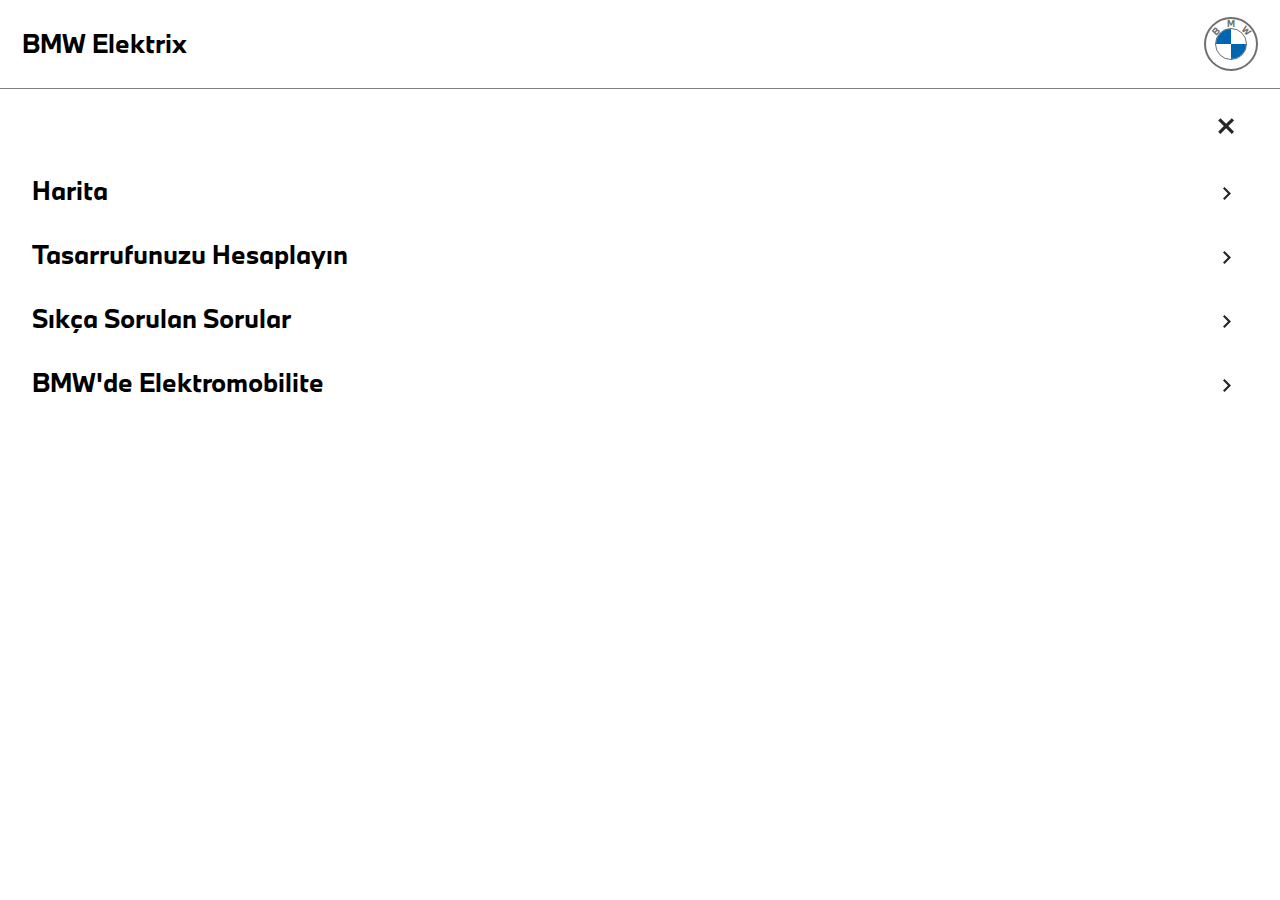
==== index.html @ 1f2c4fdc "first commit" ====
<!DOCTYPE html>
<html lang="en">

<head>
    <meta charset="UTF-8">
    <meta http-equiv="X-UA-Compatible" content="IE=edge">
    <link rel="stylesheet" href="assets/css/style.css" />
    <link href="//electrified.bmw.co.uk/fonts/BMWTypeNext-Light.woff2" rel="stylesheet" type="text/css" />
    <link href="https://electrified.bmw.co.uk/fonts/BMWTypeNext-Bold.woff2" rel="stylesheet" type="text/css" />
    <link rel="stylesheet" href="https://cdn.jsdelivr.net/npm/bootstrap@4.3.1/dist/css/bootstrap.min.css"
        integrity="sha384-ggOyR0iXCbMQv3Xipma34MD+dH/1fQ784/j6cY/iJTQUOhcWr7x9JvoRxT2MZw1T" crossorigin="anonymous">
    <meta name="viewport" content="width=device-width, initial-scale=1.0">
    <title>Document</title>
</head>

<body>
    <header>
        <div id="banner" class="d-flex flex-column mx-auto text-white">
            <div class="d-flex justify-content-start align-items-center">
                <nav>
                    <div id="main">
                        <div id="menuButton" class="container" onclick="openNav()">
                            <div class="bar"></div>
                            <div class="bar"></div>
                            <div class="bar"></div>
                        </div>
                        <div id="mySidebar" class="sidebar">
                            <div class="menuHeader d-flex justify-content-between align-items-center">
                                <div>
                                    BMW Elektrix
                                </div>
                                <div id="bmwContainer">
                                    <div id="bmw" style="border: 2px solid#6F6F6F;">
                                        <span class="b" style="color:#6F6F6F">B</span>
                                        <span class="m" style="color:#6F6F6F">M</span>
                                        <span class="w" style="color:#6F6F6F">W</span>
                                        <div class="circle-inner" style="border: 1px solid #6F6F6F;">
                                            <div class="shape s1"></div>
                                            <div class="shape s2"></div>
                                            <div class="shape s3"></div>
                                            <div class="shape s4"></div>
                                        </div>
                                    </div>
                                </div>
                            </div>
                            <div>
                                <div id="menuOptions">
                                    <div class="closeButton">
                                        <a href="javascript:void(0)" onclick="closeNav()">
                                            <i>
                                                <img src="assets/icons/Close.svg">
                                            </i>
                                        </a>
                                    </div>
                                    <ul>
                                        <li>
                                            <a href="#">
                                                <span>Harita</span>
                                                <i>
                                                    <img src="assets/icons/Path.svg">
                                                </i>
                                            </a>
                                        </li>
                                        <li>
                                            <a href="#">
                                                <span>Tasarrufunuzu Hesaplayın</span>
                                                <i>
                                                    <img src="assets/icons/Path.svg">
                                                </i>
                                            </a>
                                        </li>
                                        <li>
                                            <a href="#">
                                                <span>Sıkça Sorulan Sorular</span>
                                                <i>
                                                    <img src="assets/icons/Path.svg">
                                                </i>
                                            </a>
                                        </li>
                                        <li>
                                            <a href="#">
                                                <span>BMW'de Elektromobilite</span>
                                                <i>
                                                    <img src="assets/icons/Path.svg">
                                                </i>
                                            </a>
                                        </li>
                                    </ul>
                                </div>
                            </div>
                        </div>
                    </div>
                    <div id="bannerNav"
                        class="d-flex justify-content-between align-items-center border-bottom collapse navbar-collapse">
                        <div id="BMWElektrix">
                            <span>BMW Elektriğin Öncüleri</span>
                        </div>
                        <div>
                            <a href="#">Harita</a>
                        </div>
                        <div>
                            <a href="#">Tasarrufunuzu Hesaplayın</a>
                        </div>
                        <div>
                            <a href="#">BMW'de Elektromobilite</a>
                        </div>
                        <div>
                            <a href="#">SSS</a>
                        </div>
                    </div>
                </nav>
                <div id="bmwContainer">
                    <div id="bmw">
                        <span class="b">B</span><span class="m">M</span><span class="w">W</span>
                        <div class="circle-inner">
                            <div class="shape s1"></div>
                            <div class="shape s2"></div>
                            <div class="shape s3"></div>
                            <div class="shape s4"></div>
                        </div>
                    </div>
                </div>
            </div>
            <div id="bannerTexts">
                <div style="font-size: 48px;">BMW ELECTRIFIED.</div>
                <div style="font-size: 24px;">TASARRAFUNUZU HESAPLAYIN.</div>
            </div>
        </div>
    </header>

    <footer>

    </footer>

</body>

<script src="assets/js/index.js"></script>
<script src="https://code.jquery.com/jquery-3.3.1.slim.min.js"
    integrity="sha384-q8i/X+965DzO0rT7abK41JStQIAqVgRVzpbzo5smXKp4YfRvH+8abtTE1Pi6jizo"
    crossorigin="anonymous"></script>
<script src="https://cdn.jsdelivr.net/npm/popper.js@1.14.7/dist/umd/popper.min.js"
    integrity="sha384-UO2eT0CpHqdSJQ6hJty5KVphtPhzWj9WO1clHTMGa3JDZwrnQq4sF86dIHNDz0W1"
    crossorigin="anonymous"></script>
<script src="https://cdn.jsdelivr.net/npm/bootstrap@4.3.1/dist/js/bootstrap.min.js"
    integrity="sha384-JjSmVgyd0p3pXB1rRibZUAYoIIy6OrQ6VrjIEaFf/nJGzIxFDsf4x0xIM+B07jRM"
    crossorigin="anonymous"></script>

</html>
---- assets/css/style.css ----
@import "./_reboot.css";
@import "./header.css";

@font-face {
  font-family: 'BMWTypeNext-Light';
  src:  url('../fonts/BMWTypeNext-Light.woff2') format('woff2');
  src:  url('../fonts/BMWTypeNext-Light.woff2') format('woff');
}

@font-face {
  font-family: 'BMWTypeNext-Bold';
  src:  url('../fonts/BMWTypeNext-Bold.woff2') format('woff2');
  src:  url('../fonts/BMWTypeNext-Bold.woff2') format('woff');
}

body {
  margin: auto;
  width: 1440px;
  font-family: BMWTypeNext-Light;
}
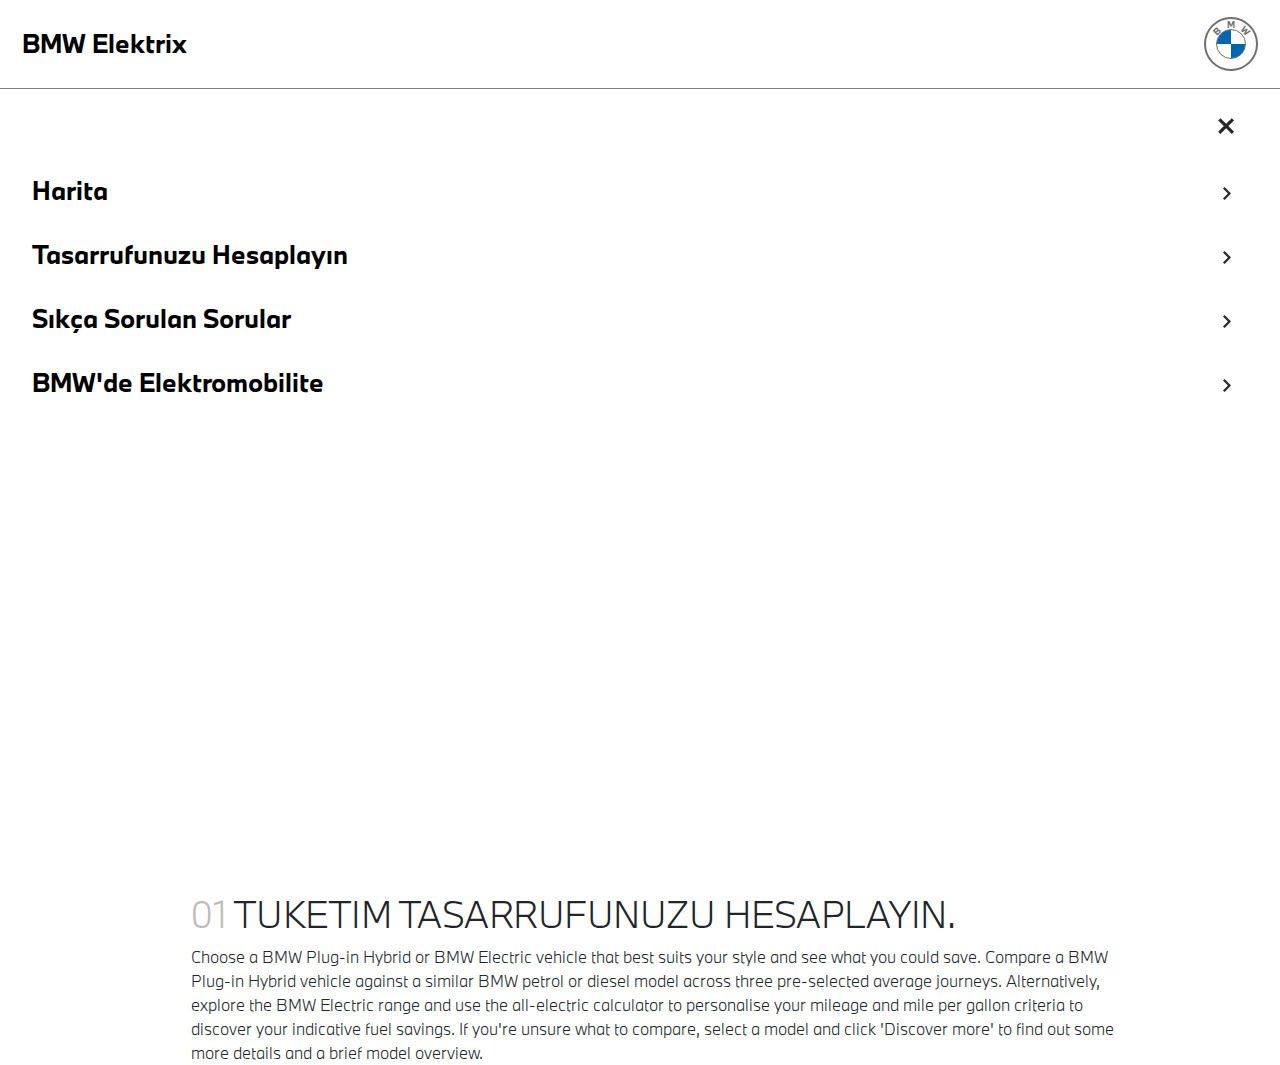
==== commit 3b33812a: "css fixes" ====
--- a/index.html
+++ b/index.html
@@ -121,12 +121,46 @@
                     </div>
                 </div>
             </div>
-            <div id="bannerTexts">
-                <div style="font-size: 48px;">BMW ELECTRIFIED.</div>
-                <div style="font-size: 24px;">TASARRAFUNUZU HESAPLAYIN.</div>
+            <div id="bannerTextsDiv" class="lightText">
+                <div id="bannerTitle">BMW ELECTRIFIED.</div>
+                <div id="bannerText">TASARRAFUNUZU HESAPLAYIN.</div>
             </div>
         </div>
     </header>
+
+    <main>
+        <div id="findYour" class="d-flex flex-column lightText">
+            <div class="title">
+                FIND YOUR BMW ELECTRIC.
+            </div>
+            <div class="texts">
+                <div>
+                    Whether you are considering fully electric or a plug-in hybrid, BMW can help you discover a new way
+                    of
+                    exploring the
+                    world with all the functionality you need. The new electric BMW range brings you the performance and
+                    handling
+                    you expect from BMW with all the styling, detailing and comfort you could wish for.
+                </div>
+                <div>
+                    Alternatively, the BMW Plug-in Hybrid range takes the best of BMW’s combustion engines, using
+                    renowned
+                    EfficientDynamics, and marries it to modern battery technology and an electric motor.
+                </div>
+                <div>
+                    Is it time to find your BMW Electric?
+                </div>
+            </div>
+        </div>
+        <div id="Group01" class="d-flex flex-column lightText">
+            <div class="title">
+                <span style="color: #BBBBBB;">01</span> TÜKETİM TASARRUFUNUZU HESAPLAYIN.
+            </div>
+            <div classs="texts">
+                Choose a BMW Plug-in Hybrid or BMW Electric vehicle that best suits your style and see what you could save. Compare a BMW Plug-in Hybrid vehicle against a similar BMW petrol or diesel model across three pre-selected average journeys. Alternatively, explore the BMW Electric range and use the all-electric calculator to personalise your mileage and mile per gallon criteria to discover your indicative fuel savings. If you're unsure what to compare, select a model and click 'Discover more' to find out some more details and a brief model overview.
+            </div>
+        </div>
+    </main>
 
     <footer>
 
--- a/assets/css/style.css
+++ b/assets/css/style.css
@@ -1,5 +1,7 @@
 @import "./_reboot.css";
 @import "./header.css";
+@import "./main.css";
+
 
 @font-face {
   font-family: 'BMWTypeNext-Light';
@@ -14,7 +16,7 @@
 }
 
 body {
-  margin: auto;
+  margin: 0 auto;
   width: 1440px;
   font-family: BMWTypeNext-Light;
 }